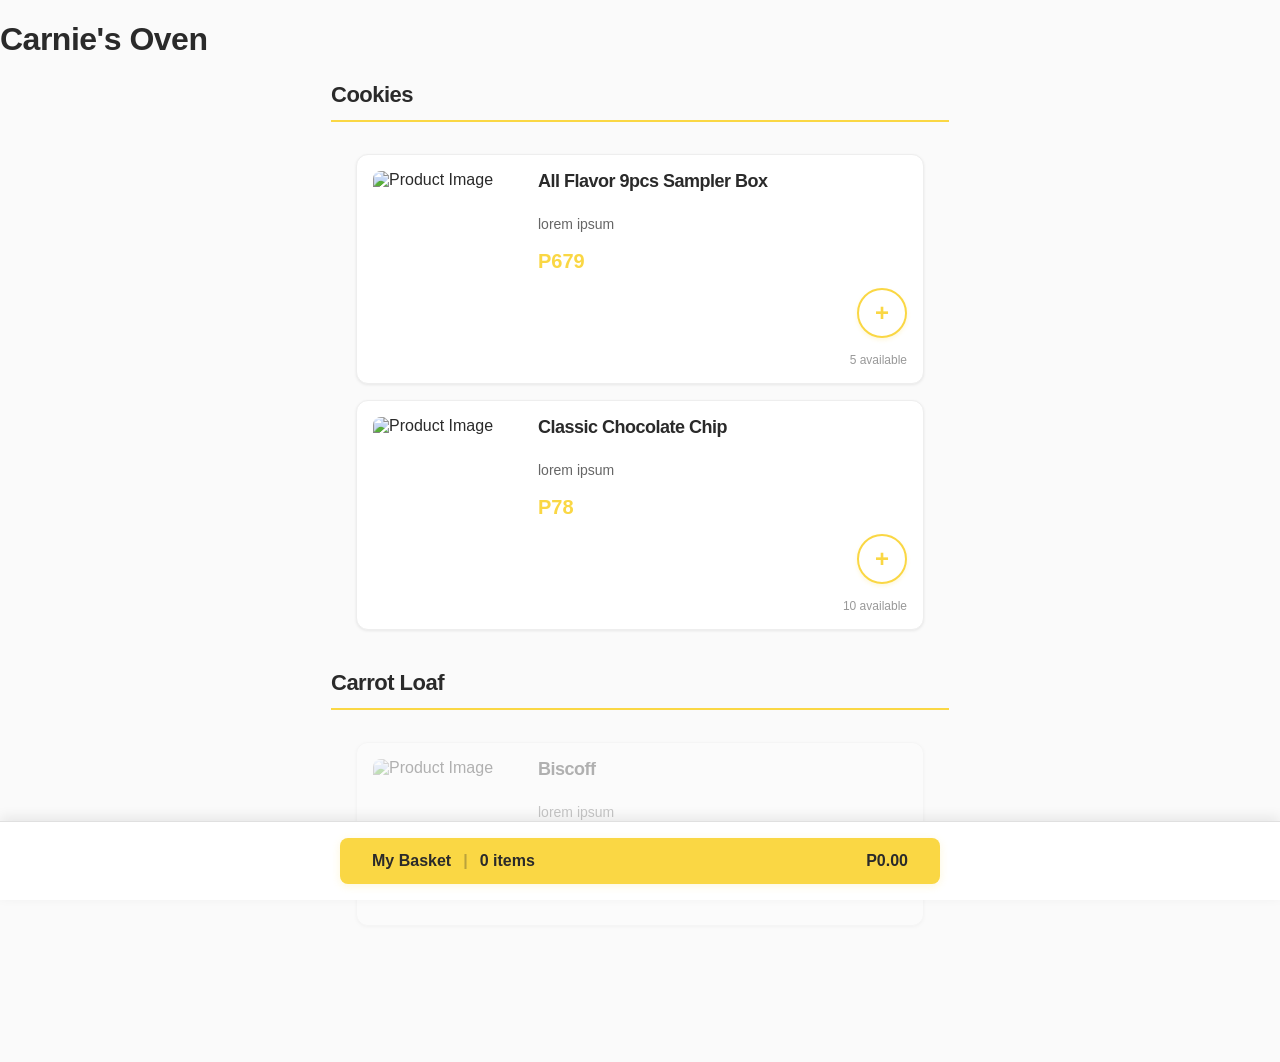
==== index.html @ aac0587d "Render products from json" ====
<!DOCTYPE html>
<html lang="en">
<head>
  <meta charset="UTF-8">
  <meta name="viewport" content="width=device-width, initial-scale=1.0">
  <title>Carnie's Oven - Order Form</title>
  <link rel="stylesheet" href="styles.css">
  <script type="module" src="./javascripts/store.js"></script>
</head>

<body>
  <header>
    <h1>Carnie's Oven</h1>
  </header>

  <main>
    <div id="js-loading-component" class="loading-component">
      <div class="loading-spinner"></div>
      <p class="loading-text">Fetching menu...</p>
    </div>
    <div id="js-success-component" class="success-component" style="display: none;">
      <div class="success-content">
        <div class="success-icon">✓</div>
        <h2>Order is placed.</h2>
        <p>We're going to contact you shortly</p>
      </div>
    </div>
    <form id="orderForm" style="display: none;">
      <div id="js-categories" class="categories-container">
        <!-- Categories will be dynamically added here via JavaScript -->
      </div>

      <div id="js-cart-modal" class="modal" style="display: none;">
        <div class="modal-overlay"></div>
        <div class="modal-content">
          <div class="modal-header">
            <h2>My Basket</h2>
            <a href="#" class="modal-close">×</a>
          </div>
          <div id="js-modal-items" class="modal-items">
            <!-- Cart items will be added here -->
          </div>
          <div class="modal-summary">
            <div class="summary-row">
              <span class="summary-label">Total Items:</span>
              <span class="summary-value" id="js-total-items">0</span>
            </div>
            <div class="summary-row total-amount">
              <span class="summary-label">Total Amount:</span>
              <span class="summary-value" id="js-total-amount">P0.00</span>
            </div>
          </div>
          <div class="modal-footer">
            <div class="customer-name-section">
              <label for="js-customer-name">Facebook/Instagram Name</label>
              <input type="text" id="js-customer-name" name="customer_name" class="js-customer-name" placeholder="Enter your Facebook/Instagram name" />
              <p class="helper-text">Enter your exact Facebook/Instagram name — we'll use this to contact you about your order.</p>
            </div>
            <button type="submit" class="place-order-btn" disabled>Place Order</button>
          </div>
        </div>
      </div>
    </form>
  </main>

  <footer class="sticky-footer">
    <a href="#" id="view-cart-btn" class="basket-btn">
      <span class="basket-label">My Basket</span>
      <span class="basket-separator">|</span>
      <span class="basket-items">0 items</span>
      <span class="basket-total">P0.00</span>
    </a>
  </footer>

  <template id="js-category-template">
    <div class="category-section">
      <h2 class="js-category-name"></h2>
      <div class="product-list js-product-list"></div>
    </div>
  </template>

  <template id="js-product-template">
    <div class="product-item">
      <img class="js-product-image product-image" src="" alt="Product Image" />
      <h3 class="js-product-name"></h3>
      <p class="js-product-description"></p>
      <p class="js-product-price"></p>
      <input type="number" min="0" value="0" class="js-product-quantity" style="display: none;" />
      <div class="quantity-selector">
        <a href="#" class="js-decrement-btn" style="display: none;">−</a>
        <span class="js-quantity-display" style="display: none;"></span>
        <a href="#" class="js-add-to-cart-btn">+</a>
      </div>
      <p class="js-availability-text"></p>
      <p class="js-unavailable-text" style="display: none;"></p>
    </div>
  </template>

  <template id="js-modal-item-template">
    <div class="modal-item">
      <div class="modal-item-name"></div>
      <div class="modal-item-controls">
        <a href="#" class="modal-item-decrement-btn">−</a>
        <span class="modal-item-quantity"></span>
        <a href="#" class="modal-item-increment-btn">+</a>
      </div>
      <div class="modal-item-price"></div>
    </div>
  </template>
</body>
</html>
---- styles.css ----
* {
  box-sizing: border-box;
}

body {
  font-family: -apple-system, BlinkMacSystemFont, 'Segoe UI', 'Helvetica Neue', sans-serif;
  margin: 0;
  padding: 0;
  background-color: #fafafa;
  color: #2a2a2a;
}

main {
  max-width: 650px;
  margin: 0 auto;
}

.category-section {
  padding: 0 16px;
}

.js-category-name {
  font-size: 22px;
  font-weight: 600;
  color: #2a2a2a;
  margin: 24px 0 16px 0;
  padding: 0;
  border-bottom: 2px solid #FAD744;
  padding-bottom: 12px;
}

.product-list {
  display: flex;
  flex-direction: column;
  gap: 16px;
  max-width: 600px;
  margin: 0 auto;
  padding: 16px;
}

#orderForm {
  padding-bottom: 120px;
}

header, h1, h2, h3 {
  font-weight: 600;
  letter-spacing: -0.5px;
}

/* Loading Component */
.loading-component {
  display: flex;
  flex-direction: column;
  justify-content: center;
  align-items: center;
  min-height: 60vh;
  gap: 20px;
}

.loading-spinner {
  width: 50px;
  height: 50px;
  border: 4px solid #f0f0f0;
  border-top: 4px solid #FAD744;
  border-radius: 50%;
  animation: spin 1s linear infinite;
}

@keyframes spin {
  0% {
    transform: rotate(0deg);
  }
  100% {
    transform: rotate(360deg);
  }
}

.loading-text {
  font-size: 16px;
  color: #666;
  margin: 0;
}

/* Success Component */
.success-component {
  display: flex;
  justify-content: center;
  align-items: center;
  min-height: 100vh;
  background-color: #f9f9f9;
}

.success-content {
  text-align: center;
  display: flex;
  flex-direction: column;
  align-items: center;
  gap: 20px;
}

.success-icon {
  width: 80px;
  height: 80px;
  background-color: #FAD744;
  color: #5B4B9E;
  border-radius: 50%;
  display: flex;
  align-items: center;
  justify-content: center;
  font-size: 48px;
  font-weight: bold;
}

.success-content h2 {
  font-size: 32px;
  color: #2a2a2a;
  margin: 0;
}

.success-content p {
  font-size: 18px;
  color: #666;
  margin: 0;
}

/* Sticky Footer */
.sticky-footer {
  position: fixed;
  bottom: 0;
  left: 0;
  right: 0;
  width: 100%;
  padding: 16px 20px;
  background-color: #fff;
  border-top: 1px solid #e0e0e0;
  box-shadow: 0 -4px 12px rgba(0, 0, 0, 0.08);
  z-index: 999;
  display: flex;
  justify-content: center;
  align-items: center;
}

.basket-btn {
  padding: 14px 32px;
  font-size: 16px;
  font-weight: 600;
  background-color: #FAD744;
  color: #2a2a2a;
  border: none;
  border-radius: 8px;
  text-decoration: none;
  cursor: pointer;
  transition: all 0.2s ease;
  display: flex;
  align-items: center;
  gap: 12px;
  max-width: 600px;
  width: 100%;
  box-shadow: 0 2px 8px rgba(250, 215, 68, 0.2);
}

.basket-label {
  flex-shrink: 0;
}

.basket-separator {
  opacity: 0.3;
  flex-shrink: 0;
}

.basket-items {
  flex-grow: 1;
}

.basket-total {
  flex-shrink: 0;
  font-weight: 700;
}

.basket-btn:hover {
  background-color: #f5c800;
  transform: translateY(-2px);
  box-shadow: 0 4px 12px rgba(250, 215, 68, 0.3);
}

.basket-btn:active {
  transform: scale(0.98);
}

.product-item {
  display: grid;
  grid-template-columns: auto 1fr;
  gap: 15px;
  padding: 16px;
  border: 1px solid #eee;
  border-radius: 12px;
  background-color: #fff;
  transition: all 0.2s ease;
  align-items: start;
  box-shadow: 0 1px 3px rgba(0, 0, 0, 0.08);
}

.product-item:hover {
  box-shadow: 0 4px 12px rgba(0, 0, 0, 0.12);
  transform: translateY(-2px);
}

.product-item.out-of-stock {
  opacity: 0.35;
  pointer-events: none;
}

.product-item.out-of-stock:hover {
  transform: none;
  box-shadow: 0 1px 3px rgba(0, 0, 0, 0.08);
}

.product-image {
  grid-column: 1;
  grid-row: 1 / span 5;
  width: 150px;
  height: 150px;
  object-fit: cover;
  border-radius: 8px;
  flex-shrink: 0;
}

@media (max-width: 480px) {
  .product-image {
    width: 120px;
    height: 120px;
  }
}

.js-product-name {
  grid-column: 2;
  grid-row: 1;
  margin: 0 0 8px 0;
  font-size: 18px;
  font-weight: 600;
  color: #2a2a2a;
  text-align: left;
}

.js-product-description {
  grid-column: 2;
  grid-row: 2;
  margin: 0;
  font-size: 14px;
  color: #666;
  line-height: 1.4;
  text-align: left;
}

.js-product-price {
  grid-column: 2;
  grid-row: 3;
  margin: 0;
  font-size: 20px;
  font-weight: 700;
  color: #FAD744;
  white-space: nowrap;
  text-align: left;
}

.product-quantity {
  grid-column: 2;
  grid-row: 4;
  padding: 8px 10px;
  font-size: 14px;
  border: 1px solid #ccc;
  border-radius: 4px;
  width: 80px;
  text-align: center;
  font-weight: 500;
  justify-self: end;
}

.product-quantity::-webkit-outer-spin-button,
.product-quantity::-webkit-inner-spin-button {
  -webkit-appearance: none;
  margin: 0;
}

.product-quantity::-webkit-outer-spin-button {
  opacity: 0.7;
}

.product-quantity::-webkit-inner-spin-button {
  opacity: 0.7;
}

.product-quantity:hover::-webkit-outer-spin-button,
.product-quantity:hover::-webkit-inner-spin-button {
  opacity: 1;
}

.product-quantity[type="number"] {
  -moz-appearance: textfield;
}

.quantity-selector {
  grid-column: 2;
  grid-row: 4;
  display: flex;
  align-items: center;
  gap: 8px;
  justify-self: end;
}

.js-decrement-btn {
  width: 50px;
  height: 50px;
  border-radius: 50%;
  border: 2px solid #5B4B9E;
  background-color: #fff;
  color: #5B4B9E;
  font-size: 24px;
  font-weight: bold;
  cursor: pointer;
  transition: all 0.2s ease;
  display: flex;
  align-items: center;
  justify-content: center;
  padding: 0;
  text-decoration: none;
  line-height: 1;
  box-shadow: 0 2px 4px rgba(91, 75, 158, 0.1);
}

.js-decrement-btn:hover {
  background-color: #5B4B9E;
  color: #fff;
  transform: scale(1.05);
}

@media (max-width: 480px) {
  .js-decrement-btn {
    width: 44px;
    height: 44px;
    font-size: 20px;
  }
}

.js-decrement-btn:active {
  transform: scale(0.95);
}

.js-quantity-display {
  font-size: 16px;
  font-weight: 600;
  color: #2a2a2a;
  min-width: 30px;
  text-align: center;
}

.js-add-to-cart-btn {
  width: 50px;
  height: 50px;
  border-radius: 50%;
  border: 2px solid #FAD744;
  background-color: #fff;
  color: #FAD744;
  font-size: 24px;
  font-weight: bold;
  cursor: pointer;
  transition: all 0.2s ease;
  display: flex;
  align-items: center;
  justify-content: center;
  padding: 0;
  text-decoration: none;
  line-height: 1;
  box-shadow: 0 2px 4px rgba(250, 215, 68, 0.2);
}

.js-add-to-cart-btn:hover {
  background-color: #FAD744;
  color: #2a2a2a;
  transform: scale(1.05);
}

@media (max-width: 480px) {
  .js-add-to-cart-btn {
    width: 44px;
    height: 44px;
    font-size: 20px;
  }
}

.js-add-to-cart-btn:active {
  transform: scale(0.95);
}

/* Modal Styles */
.modal {
  position: fixed;
  top: 0;
  left: 0;
  width: 100%;
  height: 100%;
  z-index: 1000;
  display: flex;
  flex-direction: column;
}

.modal-overlay {
  display: none;
}

.modal-content {
  width: 100%;
  height: 100%;
  background-color: #fff;
  display: flex;
  flex-direction: column;
  overflow: hidden;
}

.modal-header {
  display: flex;
  justify-content: space-between;
  align-items: center;
  padding: 20px;
  border-bottom: 1px solid #eee;
  background: linear-gradient(135deg, #FAD744 0%, #f5c800 100%);
  flex-shrink: 0;
}

.modal-header h2 {
  color: #2a2a2a;
}

.modal-header h2 {
  margin: 0;
  font-size: 24px;
  font-weight: 600;
}

.modal-close {
  font-size: 32px;
  color: #999;
  text-decoration: none;
  cursor: pointer;
  transition: color 0.2s ease;
}

.modal-close:hover {
  color: #2a2a2a;
}

.modal-items {
  padding: 20px;
  flex: 1;
  overflow-y: auto;
  max-width: 600px;
  margin: 0 auto;
  width: 100%;
}

.modal-footer {
  padding: 20px;
  border-top: 1px solid #ddd;
  background-color: #f9f9f9;
  display: flex;
  flex-direction: column;
  gap: 20px;
  align-items: center;
  flex-shrink: 0;
}

.customer-name-section {
  width: 100%;
  max-width: 600px;
  display: flex;
  flex-direction: column;
  gap: 8px;
}

.customer-name-section label {
  font-size: 14px;
  font-weight: 600;
  color: #2a2a2a;
}

.js-customer-name {
  padding: 12px;
  font-size: 14px;
  border: 1px solid #ccc;
  border-radius: 4px;
  font-family: inherit;
}

.js-customer-name:focus {
  outline: none;
  border-color: #FAD744;
  box-shadow: 0 0 0 2px rgba(250, 215, 68, 0.2);
}

.helper-text {
  font-size: 12px;
  color: #999;
  margin: 0;
  line-height: 1.4;
}

.modal-footer .place-order-btn {
  max-width: 600px;
  width: 100%;
}

.place-order-btn {
  padding: 12px 24px;
  font-size: 16px;
  font-weight: 600;
  background: linear-gradient(135deg, #FAD744 0%, #f5c800 100%);
  color: #2a2a2a;
  border: none;
  border-radius: 8px;
  cursor: pointer;
  transition: all 0.2s ease;
  box-shadow: 0 2px 8px rgba(250, 215, 68, 0.2);
}

.place-order-btn:hover:not(:disabled) {
  transform: translateY(-2px);
  box-shadow: 0 4px 12px rgba(250, 215, 68, 0.3);
}

.place-order-btn:active:not(:disabled) {
  transform: scale(0.98);
}

.place-order-btn:disabled {
  background-color: #ccc;
  cursor: not-allowed;
  opacity: 0.6;
}

.js-unavailable-text {
  grid-column: 2;
  grid-row: 4;
  margin: 0;
  padding: 0;
  background-color: transparent;
  border: none;
  border-radius: 0;
  font-size: 13px;
  color: #888;
  font-weight: 400;
  text-align: left;
}

.js-availability-text {
  grid-column: 2;
  grid-row: 5;
  margin: 0;
  font-size: 12px;
  color: #999;
  text-align: right;
}

.js-add-to-cart-btn:disabled,
.js-add-to-cart-btn.disabled {
  opacity: 0.5;
  cursor: not-allowed;
  pointer-events: none;
}

.modal-item {
  display: grid;
  grid-template-columns: 1fr auto 1fr;
  gap: 15px;
  padding: 15px;
  border-bottom: 1px solid #eee;
  align-items: center;
}

.modal-item:last-child {
  border-bottom: none;
}

.modal-item-name {
  font-size: 16px;
  font-weight: 500;
  color: #2a2a2a;
  text-align: left;
}

.modal-item-controls {
  display: flex;
  align-items: center;
  gap: 8px;
  justify-content: center;
}

.modal-item-decrement-btn,
.modal-item-increment-btn {
  width: 36px;
  height: 36px;
  border-radius: 50%;
  border: 2px solid #5B4B9E;
  background-color: #fff;
  color: #5B4B9E;
  font-size: 18px;
  font-weight: bold;
  cursor: pointer;
  transition: all 0.2s ease;
  display: flex;
  align-items: center;
  justify-content: center;
  text-decoration: none;
  line-height: 1;
  box-shadow: 0 1px 4px rgba(91, 75, 158, 0.1);
}

.modal-item-decrement-btn:hover,
.modal-item-increment-btn:hover {
  background-color: #5B4B9E;
  color: #fff;
  transform: scale(1.05);
}

.modal-item-decrement-btn:active,
.modal-item-increment-btn:active {
  transform: scale(0.95);
}

.modal-item-quantity {
  font-size: 14px;
  font-weight: 600;
  color: #2a2a2a;
  min-width: 30px;
  text-align: center;
}

.modal-item-price {
  font-size: 16px;
  font-weight: 600;
  color: #FAD744;
  text-align: right;
}

.modal-summary {
  padding: 20px;
  border-top: 2px solid #e0e0e0;
  background-color: #f9f9f9;
}

.summary-row {
  display: flex;
  justify-content: space-between;
  align-items: center;
  padding: 10px 0;
  font-size: 16px;
}

.summary-row.total-amount {
  border-top: 1px solid #ddd;
  padding-top: 15px;
  margin-top: 10px;
}

.summary-label {
  color: #666;
  font-weight: 500;
}

.summary-value {
  font-weight: 700;
  color: #2a2a2a;
}

.summary-row.total-amount .summary-label {
  color: #FAD744;
  font-size: 18px;
}

.summary-row.total-amount .summary-value {
  color: #FAD744;
  font-size: 20px;
}

/* Mobile Responsiveness */
@media (max-width: 600px) {
  .product-list {
    gap: 12px;
    padding: 12px;
  }
  
  .product-item {
    padding: 12px;
    gap: 12px;
  }
  
  .sticky-footer {
    padding: 12px 16px;
  }
  
  .basket-btn {
    padding: 12px 20px;
    font-size: 14px;
    gap: 10px;
  }
  
  .modal-header {
    padding: 16px;
  }
  
  .modal-header h2 {
    font-size: 20px;
  }
  
  .modal-items {
    padding: 16px;
  }
  
  .modal-footer {
    padding: 16px;
    gap: 16px;
  }
  
  .js-product-name {
    font-size: 16px;
  }
  
  .js-product-description {
    font-size: 12px;
  }
}

@media (max-width: 480px) {
  body {
    font-size: 14px;
  }
  
  .product-item {
    gap: 12px;
    padding: 12px;
  }
  
  .product-image {
    grid-column: 1;
    grid-row: 1 / span 5;
    width: 100px;
    height: 100px;
  }
  
  .js-product-name {
    font-size: 15px;
    margin-bottom: 4px;
  }
  
  .js-product-description {
    font-size: 12px;
    margin-bottom: 6px;
  }
  
  .js-product-price {
    font-size: 18px;
    margin-bottom: 8px;
  }
  
  .quantity-selector {
    display: flex;
    gap: 6px;
    align-items: center;
    justify-self: end;
  }
  
  .js-add-to-cart-btn,
  .js-decrement-btn {
    width: 40px;
    height: 40px;
    font-size: 18px;
  }
}
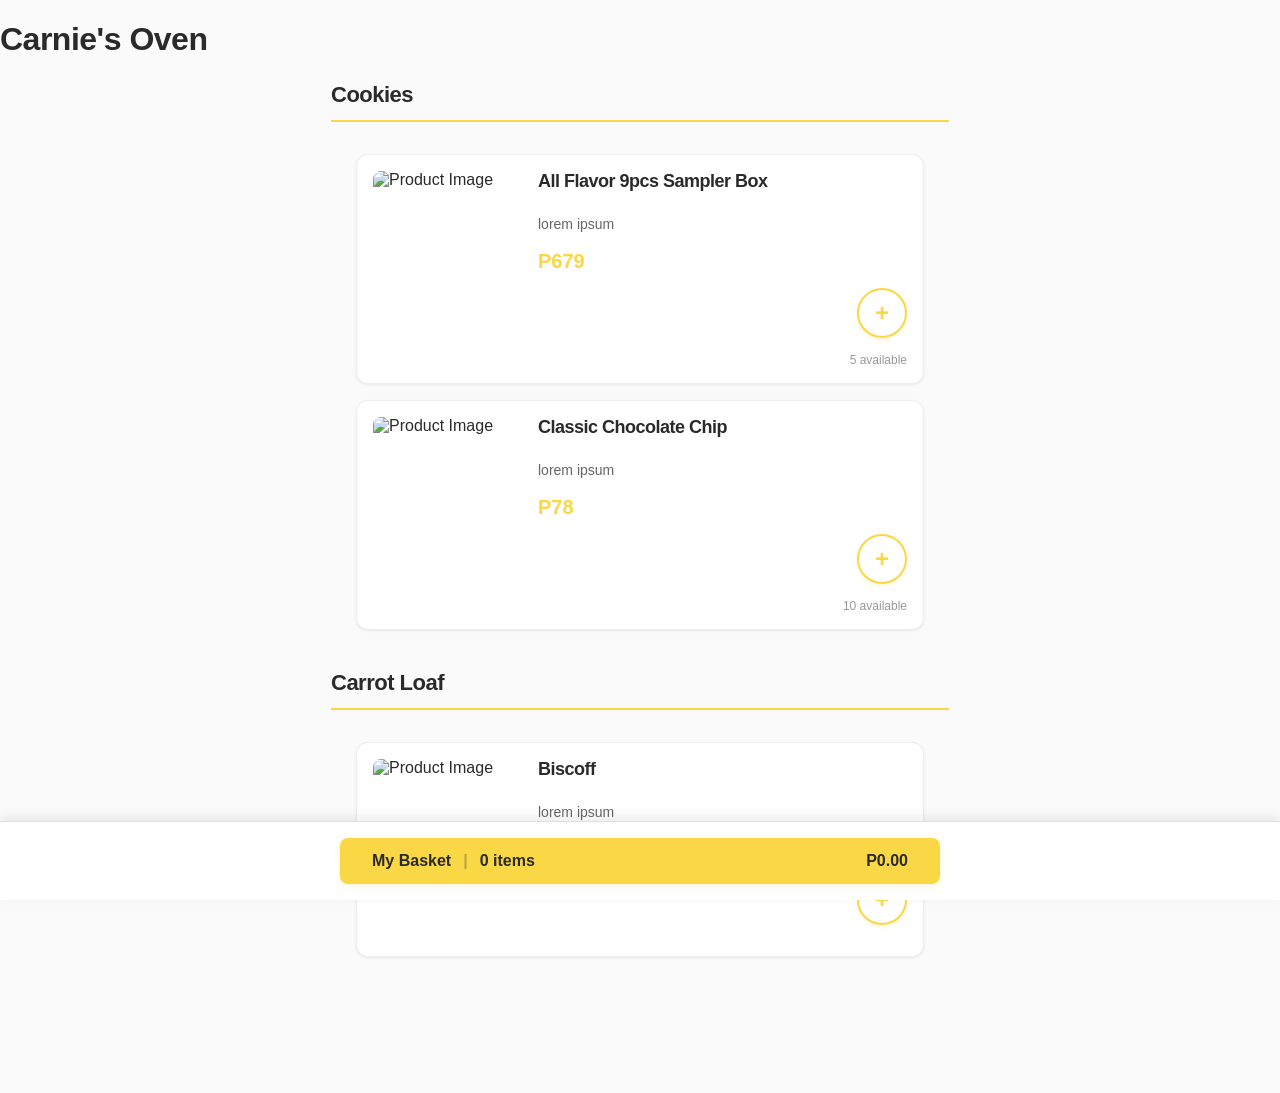
==== commit 1e16815b: "Update MyBasket button" ====
--- a/index.html
+++ b/index.html
@@ -64,11 +64,11 @@
   </main>
 
   <footer class="sticky-footer">
-    <a href="#" id="view-cart-btn" class="basket-btn">
+    <a href="#" id="view-cart-btn" class="basket-btn js-basket-btn">
       <span class="basket-label">My Basket</span>
       <span class="basket-separator">|</span>
-      <span class="basket-items">0 items</span>
-      <span class="basket-total">P0.00</span>
+      <span class="basket-items js-basket-item-count">0 items</span>
+      <span class="basket-total js-basket-total">P0.00</span>
     </a>
   </footer>
 
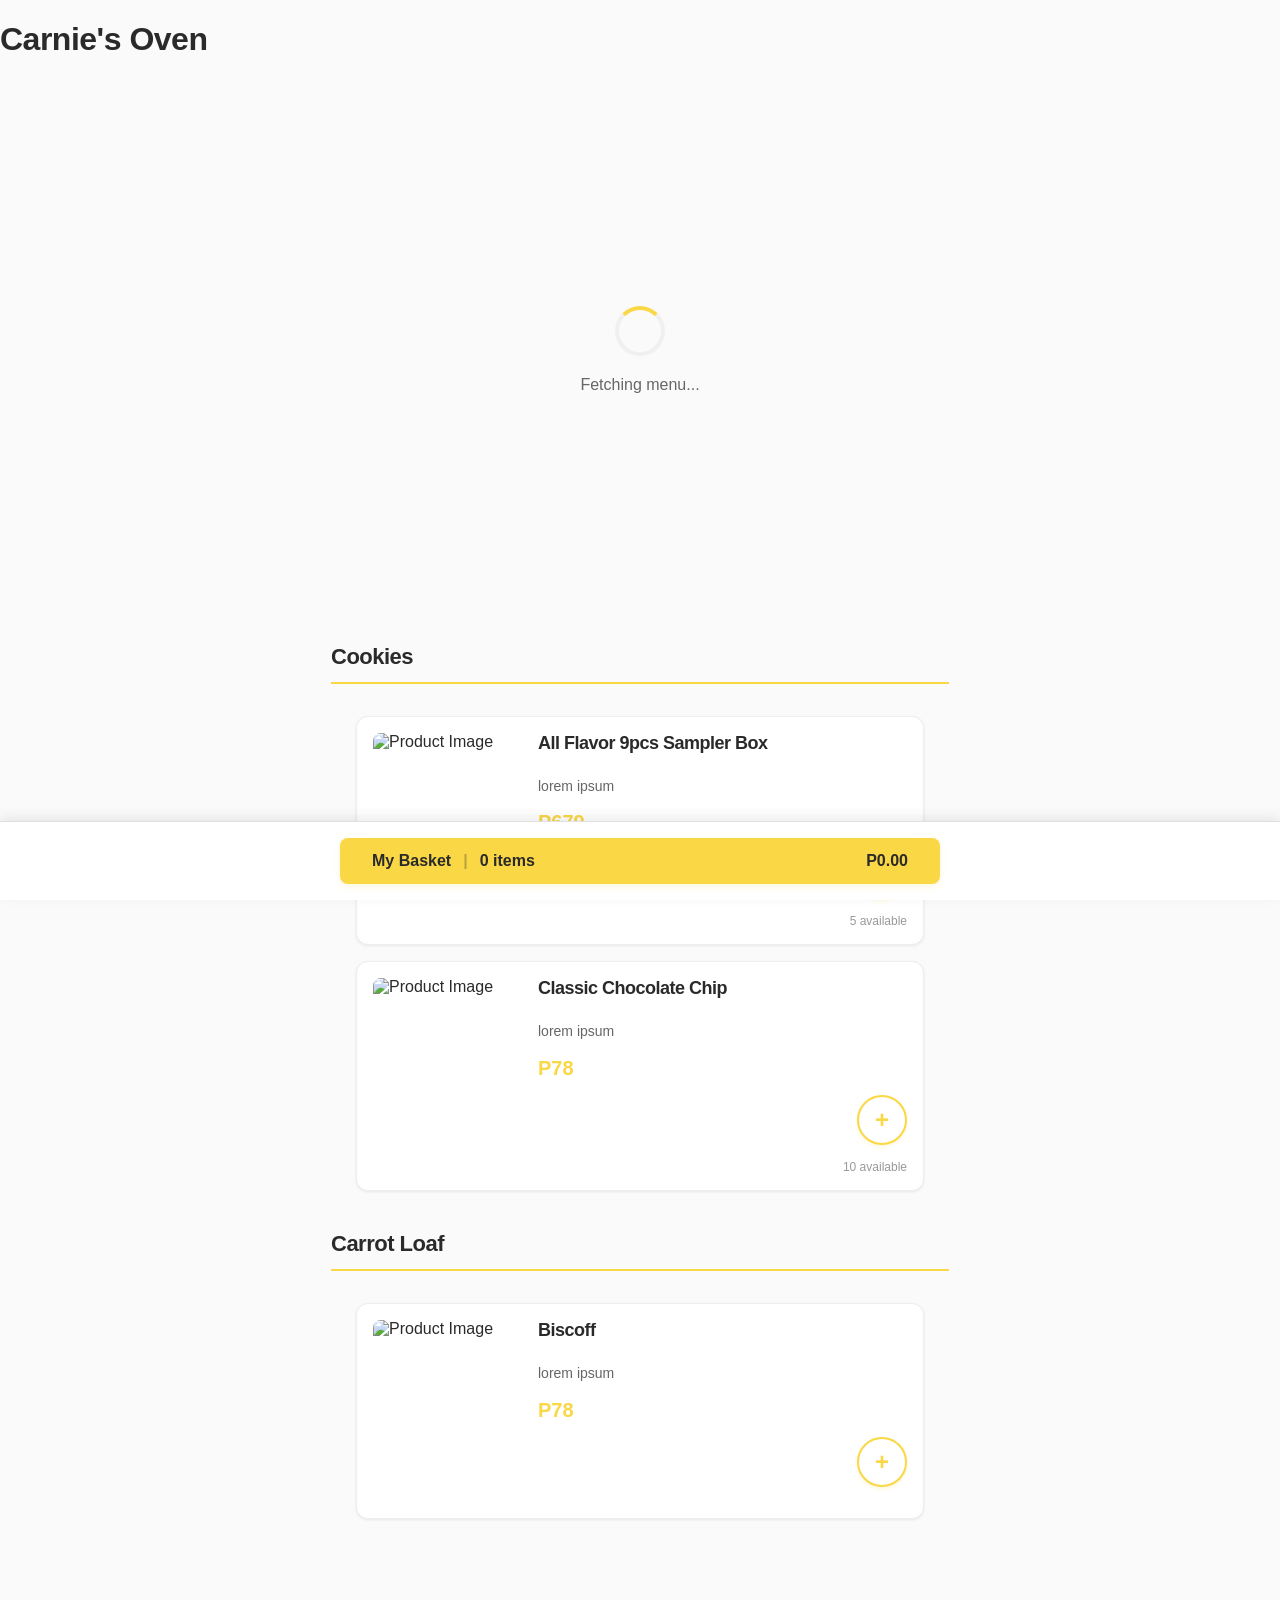
==== commit 64552b31: "Refactor CategoryView" ====
--- a/index.html
+++ b/index.html
@@ -72,7 +72,7 @@
     </a>
   </footer>
 
-  <template id="js-category-template">
+  <template class="js-category-template">
     <div class="category-section">
       <h2 class="js-category-name"></h2>
       <div class="product-list js-product-list"></div>
--- a/styles.css
+++ b/styles.css
@@ -55,6 +55,7 @@
   align-items: center;
   min-height: 60vh;
   gap: 20px;
+  z-index: 999;
 }
 
 .loading-spinner {
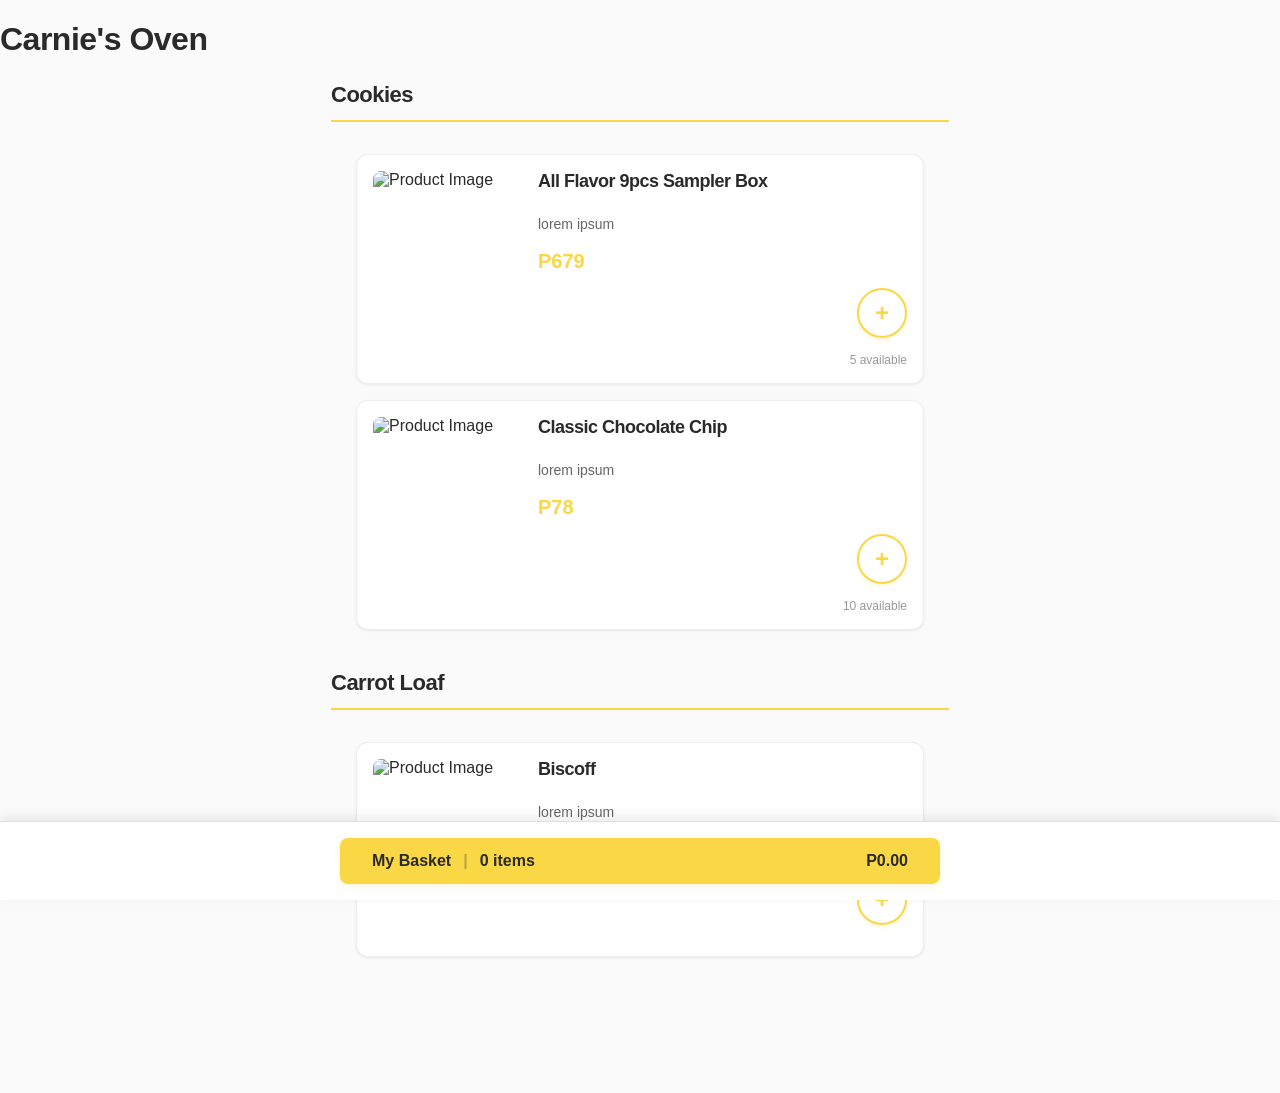
==== commit 94f11b04: "Fix loader" ====
--- a/index.html
+++ b/index.html
@@ -14,9 +14,9 @@
   </header>
 
   <main>
-    <div id="js-loading-component" class="loading-component">
+    <div id="js-loading-component" class="loading-component" style="display: none;">
       <div class="loading-spinner"></div>
-      <p class="loading-text">Fetching menu...</p>
+      <p class="loading-text">Sprinkling a little love on your order...</p>
     </div>
     <div id="js-success-component" class="success-component" style="display: none;">
       <div class="success-content">
@@ -79,7 +79,7 @@
     </div>
   </template>
 
-  <template id="js-product-template">
+  <template class="js-product-template">
     <div class="product-item">
       <img class="js-product-image product-image" src="" alt="Product Image" />
       <h3 class="js-product-name"></h3>
--- a/styles.css
+++ b/styles.css
@@ -49,13 +49,18 @@
 
 /* Loading Component */
 .loading-component {
+  position: fixed;
+  top: 0;
+  left: 0;
+  width: 100%;
+  height: 100%;
   display: flex;
   flex-direction: column;
   justify-content: center;
   align-items: center;
-  min-height: 60vh;
   gap: 20px;
-  z-index: 999;
+  z-index: 1000;
+  background-color: #fafafa;
 }
 
 .loading-spinner {
@@ -80,6 +85,10 @@
   font-size: 16px;
   color: #666;
   margin: 0;
+}
+
+body.loading-active {
+  overflow: hidden;
 }
 
 /* Success Component */
@@ -135,7 +144,7 @@
   background-color: #fff;
   border-top: 1px solid #e0e0e0;
   box-shadow: 0 -4px 12px rgba(0, 0, 0, 0.08);
-  z-index: 999;
+  z-index: 2;
   display: flex;
   justify-content: center;
   align-items: center;
@@ -400,7 +409,7 @@
   left: 0;
   width: 100%;
   height: 100%;
-  z-index: 1000;
+  z-index: 3;
   display: flex;
   flex-direction: column;
 }
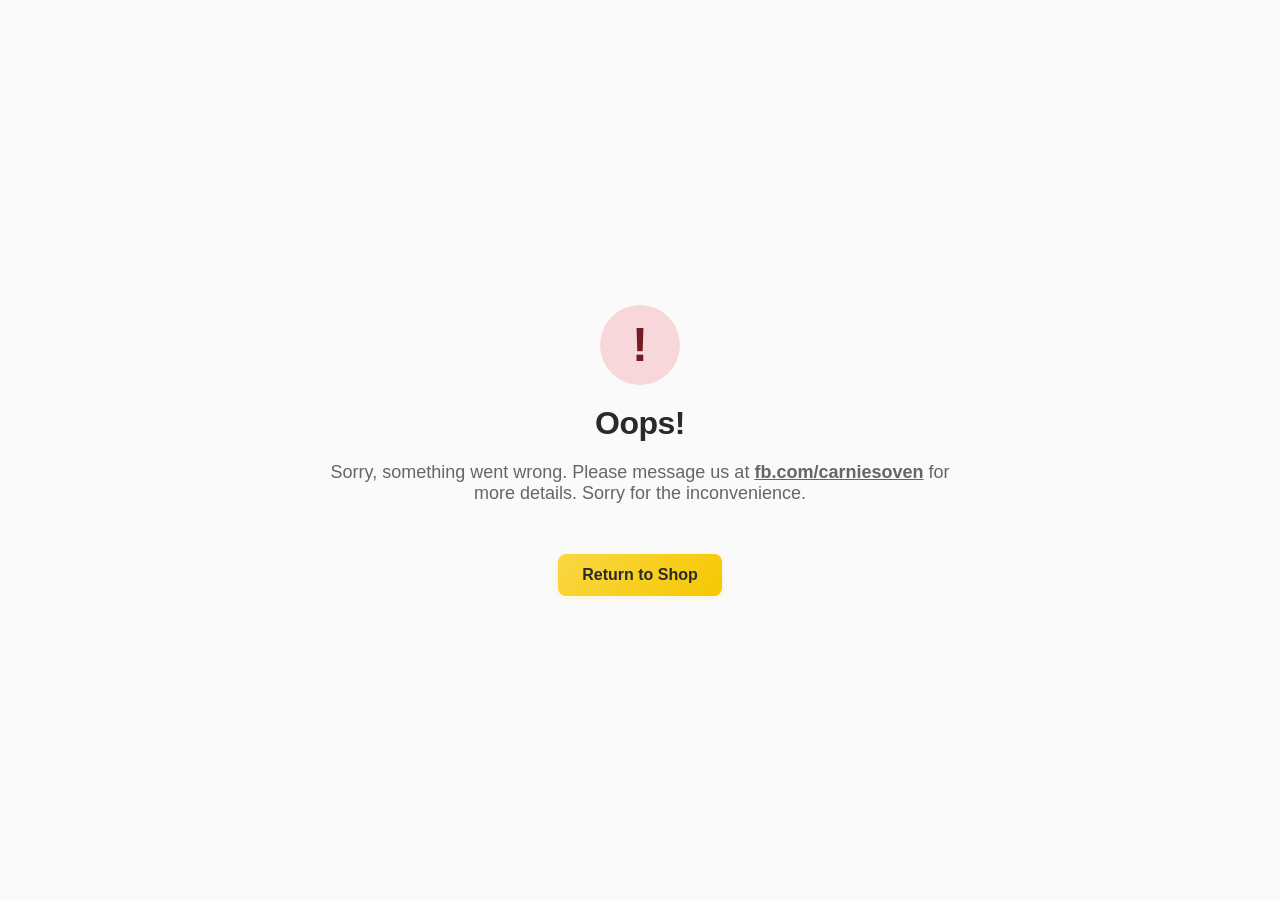
==== commit 711ad60f: "submit order" ====
--- a/index.html
+++ b/index.html
@@ -21,8 +21,9 @@
     <div id="js-success-component" class="success-component" style="display: none;">
       <div class="success-content">
         <div class="success-icon">✓</div>
-        <h2>Order is placed.</h2>
-        <p>We're going to contact you shortly</p>
+        <h2>Thank you for placing your order! 😊</h2>
+        <p>We'll review it and reach out using the name you provided. Some items might become unavailable, but we'll let you know and sort it out with you. <strong>Please wait for our confirmation before sending any payment</strong>.</p>
+        <div id="js-success-receipt" class="receipt-container"></div>
       </div>
     </div>
     <form id="orderForm" style="display: none;">
@@ -35,7 +36,7 @@
         <div class="modal-content">
           <div class="modal-header">
             <h2>My Basket</h2>
-            <a href="#" class="modal-close">×</a>
+            <a href="#" class="modal-close js-modal-close">×</a>
           </div>
           <div id="js-modal-items" class="modal-items">
             <!-- Cart items will be added here -->
@@ -53,7 +54,7 @@
           <div class="modal-footer">
             <div class="customer-name-section">
               <label for="js-customer-name">Facebook/Instagram Name</label>
-              <input type="text" id="js-customer-name" name="customer_name" class="js-customer-name" placeholder="Enter your Facebook/Instagram name" />
+              <input type="text" id="js-customer-name" name="customer_name" class="js-customer-name" placeholder="Enter your Facebook/Instagram name" data-customer-name />
               <p class="helper-text">Enter your exact Facebook/Instagram name — we'll use this to contact you about your order.</p>
             </div>
             <button type="submit" class="place-order-btn" disabled>Place Order</button>
--- a/styles.css
+++ b/styles.css
@@ -87,17 +87,24 @@
   margin: 0;
 }
 
-body.loading-active {
+body.loading-active,
+body.success-active {
   overflow: hidden;
 }
 
 /* Success Component */
 .success-component {
-  display: flex;
+  position: fixed;
+  top: 0;
+  left: 0;
+  width: 100%;
+  height: 100%;
+  display: flex;
+  flex-direction: column;
   justify-content: center;
   align-items: center;
-  min-height: 100vh;
-  background-color: #f9f9f9;
+  z-index: 1000;
+  background-color: #fafafa;
 }
 
 .success-content {
@@ -106,6 +113,7 @@
   flex-direction: column;
   align-items: center;
   gap: 20px;
+  max-width: 650px;
 }
 
 .success-icon {
@@ -131,6 +139,70 @@
   font-size: 18px;
   color: #666;
   margin: 0;
+}
+
+/* Receipt Styling */
+.receipt-container {
+  width: 100%;
+  max-width: 450px;
+  margin-top: 24px;
+}
+
+.receipt {
+  background: #fff;
+  padding: 30px;
+  box-shadow: 0 10px 30px rgba(0,0,0,0.08);
+  border-radius: 4px;
+  font-family: 'Courier New', Courier, monospace;
+  color: #2a2a2a;
+  position: relative;
+  border: 1px solid #eee;
+  text-align: left;
+}
+
+.receipt-title {
+  text-align: center;
+  font-weight: 800;
+  font-size: 1.2rem;
+  margin-bottom: 20px;
+  border-bottom: 2px dashed #ddd;
+  padding-bottom: 12px;
+  letter-spacing: 1px;
+}
+
+.receipt-row {
+  display: flex;
+  justify-content: space-between;
+  margin-bottom: 14px;
+  font-size: 0.95rem;
+}
+
+.receipt-col-desc {
+  display: flex;
+  flex-direction: column;
+  gap: 4px;
+}
+
+.receipt-item-name {
+  font-weight: bold;
+  text-transform: uppercase;
+}
+
+.receipt-item-qty {
+  font-size: 0.85rem;
+  color: #666;
+}
+
+.receipt-footer {
+  margin-top: 16px;
+  border-top: 2px dashed #ddd;
+  padding-top: 16px;
+}
+
+.receipt-row.total {
+  font-size: 1.2rem;
+  font-weight: 800;
+  margin-bottom: 0;
 }
 
 /* Sticky Footer */
